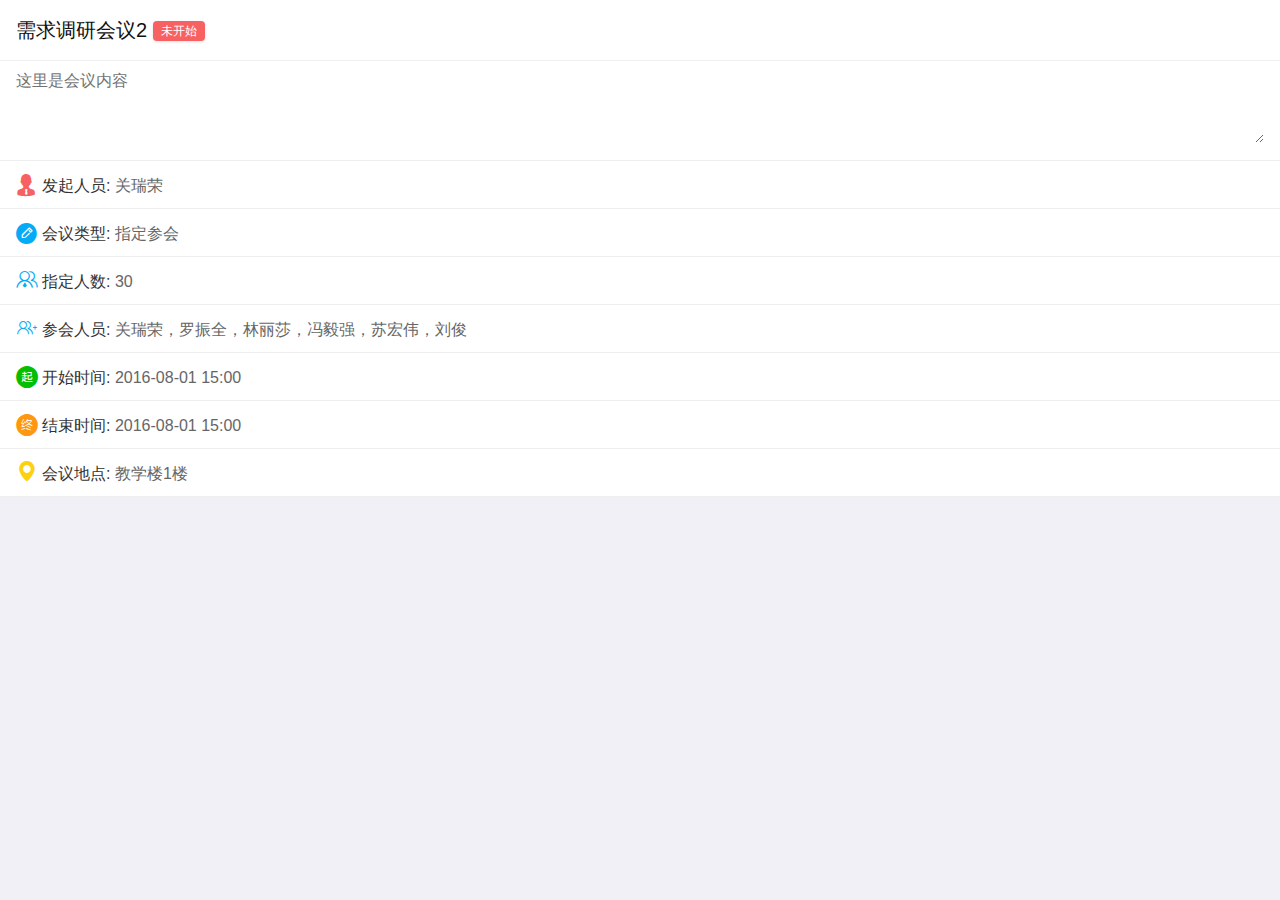
==== index_info_ns.html @ 3e357214 "新建项目" ====
<!doctype html>
<html>
<head>
<meta http-equiv="Content-Type" content="text/html; charset=utf-8" />
<meta name="viewport" content="width=device-width, initial-scale=1, minimum-scale=1, maximum-scale=1">
<title>会议详情</title>
<!--框架css-->
<link  href="css/animate.css" rel="stylesheet" type="text/css"/><!--css3 动画库-->
<link href="css/common_h5.css" rel="stylesheet" type="text/css"/><!--公共css-->
<link href="css/qkyui2.0.css" rel="stylesheet" type="text/css"/><!--ui控件css-->
<link href="css/qkyuih5_theme_cgyy.css" rel="stylesheet" type="text/css"/><!--ui控件主题颜色风格css-->
<!--附加css-->
<link href="css/cgyy.css" rel="stylesheet" type="text/css"/>
<!--公共js-->
<script language="JavaScript" charset="utf-8" src="bil/jquery-1.9.1.min.js"></script>
<!--插件js-->

</head>
<body class="qkybody">


<!--中部标准，一般放列表-->
<div class="qkyh5_main pb0">
	
             <div class="huli wd_100 ub ub-ac  pa_tb18">
                 <div class="meetName fz_20 co_z1">需求调研会议2</div>
                 <a class="meetStateName qkybut hbg  but_red  fz_12 li_he20 brra_4 ml6 cur">未开始</a> 
             </div> 
             <div class="huli ">
             <textarea class="huInput" rows="4" readonly>这里是会议内容</textarea>
             </div>
             <div class=" huli ">
                  <span class="co_z3"><i class="qkyicon mr4 co_red fz_22">&#xe693;</i>发起人员:</span>
                  <span class="sendMan">关瑞荣</span>
             </div>  
             <div class="huli ">
                  <span class="co_z3"><i class="qkyicon mr4 co_bl fz_22">&#xe641;</i>会议类型:</span>
                  <span class="meetType">指定参会</span>
             </div> 
             <div class="huli">
                  <span class="co_z3"><i class="qkyicon mr4 co_bl fz_22">&#xe726;</i>指定人数:</span>
                  <span class="meetType">30</span>
             </div>
             <div class="huli">
                  <span class="co_z3"><i class="qkyicon mr4 co_bl fz_22">&#xe6f9;</i>参会人员:</span>
                  <span class="meetType">关瑞荣，罗振全，林丽莎，冯毅强，苏宏伟，刘俊</span>
             </div>      
             <div class="huli ">
                 <span class="co_z3"><i class="appicon mr4 co_gr fz_22">&#xe606;</i>开始时间:</span>
                 <span class="Stime">2016-08-01 15:00</span>
             </div>
             <div class="huli">
                  <span class="co_z3"><i class="appicon mr4 co_ye fz_22">&#xe605;</i>结束时间:</span>
                  <span class="Etime">2016-08-01 15:00</span>
             </div>
             <div class="huli">
                  <span class="co_z3"><i class="appicon mr4 co_or2 fz_22">&#xe60a;</i>会议地点:</span>
                  <span class="meetAddress">教学楼1楼</span>
             </div>
             <!--<div class="huli">
                  <span class="co_z3"><i class="qkyicon mr4 co_or2 fz_22">&#xe62a;</i>附件列表:</span>
                  <a class="qkybut hbg po_r but_gr brra_4">上传<input type="file" class="ycfile"></a>
                  <table class="hutable mt10">
                  <thead><tr><th>上传者</th><th>文件名称</th><th>操作</th></tr></thead>
                  <tbody>
                  <tr><td>罗严兴</td><td>前期需求调研竞品分析文档.doc</td><td><a href="#">下载</a></td></tr>
                  </tbody>
                  </table>
             </div>-->
             

   
</div>
<!--底部浮动按钮--> 
 <!--<div class="qkyh5_footbg">
   <ul class="footer ub ub-ac t_c">
    	<li class="ub-f1 fz_20"><a href="index_Apply.html" class="co_ff iskuai"><i class="appicon mr4 fz_22">&#xe609;</i>确定</a></li>
    </ul>
</div>
-->

<script>

$(function(){
	
	
})


</script>
</body>
</html>
---- css/common_h5.css ----
@charset "utf-8";
/*************************************************************
基础信息：
	主明：此css为公共应用的样式，包括公共模块样式，和基础样式，一般附加样式请另起css;
	可以添加和修改里面的样式，但得注明版本和更新内容;
	初始化版本号：1.0;
	初始化人员：zwt;
	日期：2016/01/12;
**********************************************************
更新信息：
	更新日期：2016/02/22
	更新人员：zwt
	更新后版本号：2.0
	更新内容：更新更细节的基础样式，把颜色和一些普遍使用到的属性脱出，方便整体调整
**************************************************************	
	更新日期：2016/06/22
	更新人员：zwt
	更新后版本号：2.1
	更新内容：简化框架css，深度定制了一些内外边距	
**************************************************************		
	更新日期：2016/08/11
	更新人员：zwt
	更新后版本号：3.0
	更新内容：新增几项特殊css，新增伪元素清理浮动【clear3】，按需求增加许多档次选择，框架颜色脱离到qkyui.css
**************************************************************/

/*****************************公用图标字体架构*****************************/
@font-face {font-family: "qky_icon";
  src: url('../iconfont/qkyicon_font/iconfont.eot'); /* IE9*/
  src: url('../iconfont/qkyicon_font/iconfont.eot?#iefix') format('embedded-opentype'), /* IE6-IE8 */
  url('../iconfont/qkyicon_font/iconfont.woff') format('woff'), /* chrome, firefox */
  url('../iconfont/qkyicon_font/iconfont.ttf') format('truetype'), /* chrome, firefox, opera, Safari, Android, iOS 4.2+*/
  url('../iconfont/qkyicon_font/iconfont.svg#iconfont') format('svg'); /* iOS 4.1- */
}

.qkyicon {
  font-family:"qky_icon" !important;
  font-size:16px;
  font-style:normal;
  -webkit-font-smoothing: antialiased;
 /*-webkit-text-stroke-width: 0.2px;*/
  -moz-osx-font-smoothing: grayscale;
}

/*各应用独立图标字体架构*/
@font-face {font-family: "app_icon";
  src: url('../iconfont/appicon_font/iconfont.eot'); /* IE9*/
  src: url('../iconfont/appicon_font/iconfont.eot?#iefix') format('embedded-opentype'), /* IE6-IE8 */
  url('../iconfont/appicon_font/iconfont.woff') format('woff'), /* chrome, firefox */
  url('../iconfont/appicon_font/iconfont.ttf') format('truetype'), /* chrome, firefox, opera, Safari, Android, iOS 4.2+*/
  url('../iconfont/appicon_font/iconfont.svg#iconfont') format('svg'); /* iOS 4.1- */
}

.appicon {
  font-family:"app_icon" !important;
  font-size:16px;
  font-style:normal;
  -webkit-font-smoothing: antialiased;
 /*-webkit-text-stroke-width: 0.2px;*/
  -moz-osx-font-smoothing: grayscale;
}


/*****************************盒子dom（移动端专属）*****************************/
.ub{display: -webkit-box !important;display: box !important;position:relative;}
.ub-rev{-webkit-box-direction:reverse;box-direction:reverse;}
.ub-fh{width:100%;}
.ub-fv{height:100%;}
.ub-con{position:absolute;width:100%;height:100%;}
.ub-ac{-webkit-box-align:center;box-align:center;}
.ub-ae{-webkit-box-align:end;box-align:end;}
.ub-pc{-webkit-box-pack:center;box-pack:center;}
.ub-pe{-webkit-box-pack:end;box-pack:end;}
.ub-pj{-webkit-box-pack:justify;box-pack:justify;}
.ub-ver{-webkit-box-orient:vertical;box-orient:vertical;}
.ub-f1{position:relative;-webkit-box-flex: 1; box-flex: 1;}
.ub-f2{position:relative;-webkit-box-flex: 2;box-flex: 2;}
.ub-f3{position:relative;-webkit-box-flex: 3;box-flex: 3;}
.ub-f4{position:relative;-webkit-box-flex: 4;box-flex: 4;}
.ub-f5{position:relative;-webkit-box-flex: 5;box-flex: 5;}
.ub-f6{position:relative;-webkit-box-flex: 6;box-flex: 6;}
.ub-f7{position:relative;-webkit-box-flex: 7;box-flex: 7;}
.ub-f8{position:relative;-webkit-box-flex: 8;box-flex: 8;}
.ub-f9{position:relative;-webkit-box-flex: 9;box-flex: 9;}
.ub-img{-webkit-background-size:contain;background-size:contain;background-repeat:no-repeat;background-position:center;}
.ub-img1{-webkit-background-size:cover;background-size:cover;background-repeat:no-repeat;background-position:center;}
.ub-img2{background-repeat:repeat-x;background-size:auto 100%}
.ub-img3{background-repeat:repeat-y;background-size:100% auto}
.ub-img4{-webkit-background-size:100% auto;background-size:100% auto;background-repeat:no-repeat;background-position:center;}
.ub-img5{-webkit-background-size:auto 100%;background-size:auto 100%;background-repeat:no-repeat;background-position:center;}
.ub-img6{background-repeat:no-repeat;background-position:center;}
.ub-img7{-webkit-background-size:100% 100%;background-size:100% 100%;background-repeat:no-repeat;background-position:center;}


/*****************************基础样式*****************************/
body{ font-size:14px; font-family: Arial,Microsoft YaHei; color:#666666; overflow-x:hidden; width:100%;-webkit-text-stroke: 1px transparent;}
*{ margin:0; padding:0; text-decoration:none; list-style:none; font-weight:normal; outline:none;-webkit-tap-highlight-color: rgba(0,0,0,0);-webkit-tap-highlight-color: transparent;}
h1,h2,h3,h4,h5,h6{ font-weight:normal;}
li,ul{list-style:none; margin:0; padding:0;}
img,button,input,select{ border:0px; outline:none;}
a{ cursor:pointer; text-decoration:none;}
i,em{ font-style:normal;}
textarea,input{ outline:none;}
/*浮动*/
.fl{ float:left!important;}
.fr{ float:right!important;}
/*清除浮动*/
.clear{ clear:both;}
.clear2{ clear:both; zoom:1;}
.clear3:before,.clear3:after{ content: " "; display: table;}
.clear3:after {clear: both;}
/*隐藏*/
.yc{ display:none !important;}
.iskuai{ display:block!important;}
/*文字水平*/
.t_r{ text-align:right!important;}
.t_l{ text-align:left!important;}
.t_c{ text-align: center!important;}
.po_r{ position:relative;}
.lh{ line-height:24px;}



/*****************************特殊css*****************************/
.trn{-webkit-transition: all 0.25s ease-out 0s;-moz-transition: all 0.25s ease-out 0s;transition: all 0.25s ease-out 0s;}/*过度执行动画  ie8以及以下没作用*/
.trn5{-webkit-transition: all 0.5s ease-out 0s;-moz-transition: all 0.5s ease-out 0s;transition: all 0.5s ease-out 0s;}/*过度执行动画  ie8以及以下没作用*/
.r45{transform:rotate(45deg); -webkit-transform:rotate(45deg);-moz-transform:rotate(45deg);}/*旋转45度  ie8以及以下没作用*/
.r90{transform:rotate(90deg); -webkit-transform:rotate(90deg);-moz-transform:rotate(90deg);}/*旋转90度  ie8以及以下没作用*/
.dian3{ overflow:hidden;text-overflow:ellipsis; white-space:nowrap;}/*单行文字超出显示...*/
.t_i{text-indent:2em;}/*段落缩进*/
.mbm{margin:0 auto; display:block; max-width:100%;}/*图片水平居中*/
.bshw{ box-shadow:0 2px 3px #ccc;}
.bshw1{ box-shadow:0 4px 4px #ddd;}
.bshw2{ box-shadow:0 1px 2px #eee;}
.bshw3{box-shadow:0px 2px 3px #eee;-webkit-box-shadow:0px 2px 3px #eee;-moz-box-shadow:0px 2px 3px #eee;}
.bshw4{box-shadow:1px 2px 4px #bbb;-webkit-box-shadow:1px 2px 4px #bbb;-moz-box-shadow:1px 2px 4px #bbb;}
.bsthw{ text-shadow:0 3px 3px #ddd; }/*文字阴影*/
.ycfile {position: absolute;width: 100%;height: 100%;left: 0;top: 0;filter: alpha(opacity=0);opacity: 0;z-index: 66;cursor: pointer;}/*完全透明的上传控件*/
.hbtl{ text-decoration:underline;}/*文字底线*/
.box_b{ box-sizing:border-box;}/*块元素浮动算宽度时，忽略边框和内边距*/
.fz_we{ font-weight:700;}/*文字变粗*/

/*****************************灰度文字颜色*****************************/
.co_z1{ color:#111!important;}/*深灰*/
.co_z3{ color:#333!important;}/*平常灰*/
.co_z6{ color:#666!important;}/*淡灰*/
.co_89{ color:#898989!important;}/*一点灰*/
.co_z9{ color:#999!important;}/*一点灰*/
.co_a2{ color:#a2a2a2!important;}/*一点灰*/
.co_ff{ color:#ffffff!important;}/*白*/

/*****************************灰度背景颜色*****************************/
.ba_z1{ background:#111!important;}
.ba_z3{ background:#333!important;}
.ba_z6{ background:#666!important;}
.ba_z9{ background:#999!important;}
.ba_aa{ background:#aaaaaa!important;}
.ba_bb{ background:#bbbbbb!important;}
.ba_dd{ background:#dddddd!important;}
.ba_ee{ background:#eeeeee!important;}
.ba_f1{ background:#f1f1f1!important;}
.ba_f3{ background:#f3f3f3!important;}
.ba_f5{ background:#f5f5f5!important;}
.ba_f6{ background:#f6f6f6!important;}
.ba_f9{ background:#f9f9f9!important;}
.ba_fa{ background:#fafafa!important;}
.ba_fc{ background:#fcfcfc!important;}
.ba_ff{ background:#ffffff!important;}

/*****************************文字字号*****************************/
.fz_12{ font-size:12px!important;}
.fz_14{ font-size:14px!important;}
.fz_16{ font-size:16px!important;}
.fz_18{ font-size:18px!important;}
.fz_20{ font-size:20px!important;}
.fz_22{ font-size:22px!important;}
.fz_24{ font-size:24px!important;}
.fz_26{ font-size:26px!important;}
.fz_28{ font-size:28px!important;}
.fz_30{ font-size:30px!important;}
.fz_40{ font-size:40px!important;}
.fz_50{ font-size:50px!important;}
.fz_60{ font-size:60px!important;}
.fz_70{ font-size:70px!important;}
.fz_80{ font-size:80px!important;}
.fz_90{ font-size:90px!important;}
.fz_100{ font-size:100px!important;}

/*****************************边框*****************************/
.br_eee{  border-color:#eee!important;}
.br_ddd{ border-color:#ddd!important;}
.br_fff{ border-color:#fff !important;}
.br_f1{ border-color:#f1f1f1!important;}
.br_f9{ border-color:#f9f9f9!important;}
.br_nall{ border:none!important;}
.br_nt{ border-top:none!important;}
.br_nb{ border-bottom:none!important;}
.br_nl{ border-left:none!important;}
.br_nr{ border-right:none!important;}

/*圆角 ie8以及以下没作用*/
.brra_4{ border-radius:4px;-webkit-border-radius:4px;-moz-border-radius:4px;}
.brra_6{ border-radius:6px;-webkit-border-radius:6px;-moz-border-radius:6px;}
.brra_8{ border-radius:8px;-webkit-border-radius:8px;-moz-border-radius:8px;}
.brra_17{ border-radius:17px;-webkit-border-radius:17px;-moz-border-radius:17px;}
.brra_50{ border-radius:50%;-webkit-border-radius:50%;-moz-border-radius:50%;}/*圆形 ie8以及以下没作用*/

/*****************************内边距*****************************/
/*整体8档*/
.pa_6{ padding:6px!important;}
.pa_8{ padding:8px!important;}
.pa_10{ padding:10px!important;}
.pa_12{ padding:12px!important;}
.pa_14{ padding:14px!important;}
.pa_16{ padding:16px!important;}
.pa_18{ padding:18px!important;}
.pa_20{ padding:20px!important;}

/*整体百分比10档*/
.pa_b2{ padding:2%!important;}
.pa_b4{ padding:4%!important;}
.pa_b5{ padding:5%!important;}
.pa_b6{ padding:6%!important;}
.pa_b8{ padding:8%!important;}
.pa_b10{ padding:10%!important;}
.pa_b12{ padding:12%!important;}
.pa_b14{ padding:14%!important;}
.pa_b16{ padding:16%!important;}
.pa_b20{ padding:20%!important;}


/*对立两边8档*/
.pa_tb6{padding-top:6px!important;padding-bottom:6px!important;}
.pa_tb8{padding-top:8px!important;padding-bottom:8px!important;}
.pa_tb10{padding-top:10px!important;padding-bottom:10px!important;}
.pa_tb12{padding-top:12px!important;padding-bottom:12px!important;}
.pa_tb14{padding-top:14px!important;padding-bottom:14px!important;}
.pa_tb16{padding-top:16px!important;padding-bottom:16px!important;}
.pa_tb18{padding-top:18px!important;padding-bottom:18px!important;}
.pa_tb20{padding-top:20px!important;padding-bottom:20px!important;}
.pa_lr6{padding-left:6px!important;padding-right:6px!important;}
.pa_lr8{padding-left:8px!important;padding-right:8px!important;}
.pa_lr10{padding-left:10px!important;padding-right:10px!important;}
.pa_lr12{padding-left:12px!important;padding-right:12px!important;}
.pa_lr14{padding-left:14px!important;padding-right:14px!important;}
.pa_lr16{padding-left:16px!important;padding-right:16px!important;}
.pa_lr18{padding-left:18px!important;padding-right:18px!important;}
.pa_lr20{padding-left:20px!important;padding-right:20px!important;}

/*单边12档*/
.pl26{ padding-left:26px!important;}
.pr26{ padding-right:26px!important;}
.pl20{ padding-left:20px!important;}
.pr20{ padding-right:20px!important;}
.pl18{ padding-left:18px!important;}
.pr18{ padding-right:18px!important;}
.pl16{ padding-left:16px!important;}
.pr16{ padding-right:16px!important;}
.pl14{ padding-left:14px!important;}
.pr14{ padding-right:14px!important;}
.pl12{ padding-left:12px!important;}
.pr12{ padding-right:12px!important;}
.pr10{ padding-right:10px!important;}
.pl10{ padding-left:10px!important;}
.pr8{ padding-right:8px!important;}
.pl8{ padding-left:8px!important;}
.pr6{ padding-right:6px!important;}
.pl6{ padding-left:6px!important;}
.pr4{ padding-right:4px!important;}
.pl4{ padding-left:4px!important;}
.pr2{ padding-right:2px!important;}
.pl2{ padding-left:2px!important;}
.pr0{ padding-right:0px!important;}
.pl0{ padding-left:0px!important;}

.pt26{ padding-top:26px!important;}
.pb26{ padding-bottom:26px!important;}
.pt20{ padding-top:20px!important;}
.pb20{ padding-bottom:20px!important;}
.pt18{ padding-top:18px!important;}
.pb18{ padding-bottom:18px!important;}
.pt16{ padding-top:16px!important;}
.pb16{ padding-bottom:16px!important;}
.pt14{ padding-top:14px!important;}
.pb14{ padding-bottom:14px!important;}
.pt12{ padding-top:12px!important;}
.pb12{ padding-bottom:12px!important;}
.pt10{ padding-top:10px!important;}
.pb10{ padding-bottom:10px!important;}
.pt8{ padding-top:8px!important;}
.pb8{ padding-bottom:8px!important;}
.pt6{ padding-top:6px!important;}
.pb6{ padding-bottom:6px!important;}
.pt4{ padding-top:4px!important;}
.pb4{ padding-bottom:4px!important;}
.pt2{ padding-top:2px!important;}
.pb2{ padding-bottom:2px!important;}
.pt0{ padding-top:0px!important;}
.pb0{ padding-bottom:0px!important;}

/*****************************外边距*****************************/
/*整体8档*/
.ma_6{ margin:6px!important;}
.ma_8{ margin:8px!important;}
.ma_10{ margin:10px!important;}
.ma_12{ margin:12px!important;}
.ma_14{ margin:14px!important;}
.ma_16{ margin:16px!important;}
.ma_18{ margin:18px!important;}
.ma_20{ margin:20px!important;}

/*整体百分比10档*/
.ma_b2{ margin:2%!important;}
.ma_b4{ margin:4%!important;}
.ma_b5{ margin:5%!important;}
.ma_b6{ margin:6%!important;}

.ma_b8{ margin:8%!important;}
.ma_b10{ margin:10%!important;}
.ma_b12{ margin:12%!important;}
.ma_b14{ margin:14%!important;}
.ma_b16{ margin:16%!important;}
.ma_b20{ margin:20%!important;}

/*左右自由，就div水平居中*/
.ma_lrauto{margin-left: auto!important;margin-right:auto!important;}

/*对立两边8档*/
.ma_tb6{margin-top:6px!important;margin-bottom:6px!important;}
.ma_tb8{margin-top:8px!important;margin-bottom:8px!important;}
.ma_tb10{margin-top:10px!important;margin-bottom:10px!important;}
.ma_tb12{madding-top:12px!important;margin-bottom:12px!important;}
.ma_tb14{margin-top:14px!important;margin-bottom:14px!important;}
.ma_tb16{margin-top:16px!important;margin-bottom:16px!important;}
.ma_tb18{margin-top:18px!important;margin-bottom:18px!important;}
.ma_tb20{margin-top:20px!important;margin-bottom:20px!important;}
.ma_lr6{margin-left:6px!important;margin-right:6px!important;}
.ma_lr8{margin-left:8px!important;margin-right:8px!important;}
.ma_lr10{margin-left:10px!important;margin-right:10px!important;}
.ma_lr12{margin-left:12px!important;margin-right:12px!important;}
.ma_lr14{margin-left:14px!important;margin-right:14px!important;}
.ma_lr16{margin-left:16px!important;margin-right:16px!important;}
.ma_lr18{margin-left:18px!important;margin-right:18px!important;}
.ma_lr20{margin-left:20px!important;margin-right:20px!important;}

/*单边12档*/
.ml26{ margin-left:26px!important;}
.mr26{ margin-right:26px!important;}
.ml20{ margin-left:20px!important;}
.mr20{ margin-right:20px!important;}
.ml18{ margin-left:18px!important;}
.mr18{ margin-right:18px!important;}
.ml16{ margin-left:16px!important;}
.mr16{ margin-right:16px!important;}
.mr14{ margin-right:14px!important;}
.ml14{ margin-left:14px!important;}
.mr12{ margin-right:12px!important;}
.ml12{ margin-left:12px!important;}
.mr10{ margin-right:10px!important;}
.ml10{ margin-left:10px!important;}
.mr8{ margin-right:8px!important;}
.ml8{ margin-left:8px!important;}
.mr6{ margin-right:6px!important;}
.ml6{ margin-left:6px!important;}
.mr4{ margin-right:4px!important;}
.ml4{ margin-left:4px!important;}
.mr2{ margin-right:2px!important;}
.ml2{ margin-left:2px!important;}
.mr0{ margin-right:0px!important;}
.ml0{ margin-left:0px!important;}

.mt26{ margin-top:26px!important;}
.mb26{ margin-bottom:26px!important;}
.mt20{ margin-top:20px!important;}
.mb20{ margin-bottom:20px!important;}
.mt18{ margin-top:18px!important;}
.mb18{ margin-bottom:18px!important;}
.mt16{ margin-top:16px!important;}
.mb16{ margin-bottom:16px!important;}
.mt14{ margin-top:14px!important;}
.mb14{ margin-bottom:14px!important;}
.mt12{ margin-top:12px!important;}
.mb12{ margin-bottom:12px!important;}
.mt10{ margin-top:10px!important;}
.mb10{ margin-bottom:10px!important;}
.mt8{ margin-top:8px!important;}
.mb8{ margin-bottom:8px!important;}
.mt6{ margin-top:6px!important;}
.mb6{ margin-bottom:6px!important;}
.mt4{ margin-top:4px!important;}
.mb4{ margin-bottom:4px!important;}
.mt2{ margin-top:2px!important;}
.mb2{ margin-bottom:2px!important;}
.mt0{ margin-top:0px!important;}
.mb0{ margin-bottom:0px!important;}


/*****************************百分比宽度*****************************/
.wd_100{ width:100%!important;}
.wd_98{ width:98%!important;}
.wd_96{ width:96%!important;}
.wd_95{ width:95%!important;}
.wd_94{ width:94%!important;}
.wd_92{ width:92%!important;}
.wd_90{ width:90%!important;}
.wd_88{ width:88%!important;}
.wd_86{ width:86%!important;}
.wd_85{ width:85%!important;}
.wd_84{ width:84%!important;}
.wd_82{ width:82%!important;}
.wd_80{ width:80%!important;}
.wd_78{ width:78%!important;}
.wd_76{ width:76%!important;}
.wd_75{ width:75%!important;}
.wd_74{ width:74%!important;}
.wd_72{ width:72%!important;}
.wd_70{ width:70%!important;}
.wd_68{ width:68%!important;}
.wd_66{ width:66%!important;}
.wd_65{ width:65%!important;}
.wd_64{ width:64%!important;}
.wd_62{ width:62%!important;}
.wd_60{ width:60%!important;}
.wd_58{ width:58%!important;}
.wd_56{ width:56%!important;}
.wd_55{ width:55%!important;}
.wd_54{ width:54%!important;}
.wd_52{ width:52%!important;}
.wd_50{ width:50%!important;}
.wd_48{ width:48%!important;}
.wd_46{ width:46%!important;}
.wd_45{ width:45%!important;}
.wd_44{ width:44%!important;}
.wd_42{ width:42%!important;}
.wd_40{ width:40%!important;}
.wd_38{ width:38%!important;}
.wd_36{ width:36%!important;}
.wd_35{ width:35%!important;}
.wd_34{ width:34%!important;}
.wd_32{ width:32%!important;}
.wd_30{ width:30%!important;}
.wd_28{ width:28%!important;}
.wd_26{ width:26%!important;}
.wd_25{ width:25%!important;}
.wd_24{ width:24%!important;}
.wd_22{ width:22%!important;}
.wd_20{ width:20%!important;}
.wd_18{ width:18%!important;}
.wd_17{ width:17%!important;}
.wd_16{ width:16%!important;}
.wd_15{ width:15%!important;}
.wd_14{ width:14%!important;}
.wd_12{ width:12%!important;}
.wd_10{ width:10%!important;}
.wd_8{ width:8%!important;}
.wd_6{ width:6%!important;}
.wd_5{ width:5%!important;}
.wd_4{ width:4%!important;}
.wd_2{ width:2%!important;}
.wd_1{ width:1%!important;}

/*****************************主框架样式*****************************/

.qkyh5_header{position: fixed;top: 0;left: 0;z-index:9999;width: 100%;}

.qkyh5_barnav{ width:100%;}
.qkyh5_barnav a{ display:block; padding:14px 0 12px; text-align:center; font-size:16px;} 

.qkyh5_search{ padding:10px 4%;}
.qkyh5_search .search_btn{ width:30px; text-align:center; position:absolute; left:0; height:32px; line-height:30px;}
.qkyh5_search input{ padding:0 2%; box-sizing:border-box;}
.qkyh5_search .h18{ height:18px;}
.lcmore{ width:18px; display:none;}
.qkyh5_main{ padding:0 0 60px;}

.qkyh5_footbg{ position:fixed; bottom:0;left:0; width:100%;  z-index:9997; height:52px;}
.footer {position: fixed;bottom:4px;left:2%;width:96%; border-radius:4px;z-index:9997;}
.footer li {height:36px; line-height:36px;}
---- css/qkyui2.0.css ----
@charset "utf-8";
/*************************************************************
基础信息：
	主明：此css全课云ui样式，属于一些组建和控件的统一与各类的样式
	可以添加和修改里面的样式，但得注明版本和更新内容;
	初始化版本号：1.0;
	初始化人员：zwt;
	日期：2016/06/06;
**********************************************************
更新信息：
	更改版本号：2.0;
	更改人员：zwt;
	日期：2016/08/11;
	更改内容：抽出颜色风格到qkyui_theme.css,优化和新增日历，下拉的特殊情况下的样式，增加一些宽度的档位，新增进度条，连体按钮，伸头导航，交互导航，反色背景fhbg按钮等新控件；
**************************************************************/

.qkymain{ padding:6%; background:#fff; border-bottom:1px solid #ddd; border-top:1px solid #ddd;}

/*下拉菜单*/
.qkysel{ line-height:32px; font-size:14px;}
.qkysel.center_l{ width:90%; margin:auto;}
.qkysel .seltxt{height:34px; line-height:34px; margin-right:4px; position:relative;}
.qkysel .seltxt.dingw{width:70px; overflow:hidden;text-overflow:ellipsis; white-space:nowrap; text-align:right;}
.qkysel .seltxt b{ position:absolute; left:-16px; top:0; display:block; height:34px; line-height:44px; width:16px; font-size:20px; text-align: right;}
.qkysel .selshow{  padding-left:14px; cursor:pointer; position:relative;box-sizing:border-box;}
.qkysel .selshow.inp.hicon{ position:relative; z-index:99;}
.qkysel .selshow.inp.hicon .seaicon{ position:absolute; width:32px; height:32px; top:0; left:0; text-align:center; z-index:12;}
.qkysel .selshow.inp.hicon .timeicon{ position:absolute; width:32px; height:32px; top:0; right:0; text-align:center; z-index:12;}
.qkysel .selshow.inp.hicon .u_d{position:absolute; width:32px; height:32px; top:0; right:0; text-align:center; z-index:12;}
.qkysel .selshow.inp.hicon .u_d i{ display:block; text-align:center; font-size:14px; line-height:16px;}
.qkysel .selshow.inp input[type='text'],.qkysel .selshow.inp input[type='date']{ background:none; border:none;  font-size:16px; width:100%; position:relative; z-index:11; font-family: Arial,Microsoft YaHei; outline:none;-webkit-tap-highlight-color: rgba(0,0,0,0);-webkit-tap-highlight-color: transparent; }
.qkysel .selshow.inp textarea{background:none; border:none; min-height:200px;font-family: Arial,Microsoft YaHei; font-size:16px; padding:14px 14px 14px 0; box-sizing:border-box; width:100%;}
.qkysel .selshow a.selectON{ width:85%; padding-right:15%; display:block; position:relative; }
.selicon{ position:absolute; width:15%; text-align:center; display:block; line-height:34px; top:0; right:0;}

.qkysel .optionbox{ position: fixed; width:100%; bottom:0; left:0; z-index:99999999999;transform:translateY(100%);}
.qkysel .optionbox.show{ transform:translateY(0)}
.qkysel .optionbox .zd{ position:absolute; width:100%; height:62px;background:rgba(181,181,181,0.5); top:62px; left:0;}
.qkysel .optionbox a.option{ line-height:62px; height:62px; text-align:center; font-size:16px;display:block; width:100%;}
.qkysel .optionbox .swiper-container{ height:100%;}
.qkysel .optionbox .swiper-slide-active a.option{font-size:22px; }
.h40{height:186px;}
.qkysel .upsel .optionbox{ top:auto; bottom:100%;}
.qkysel .optionbox.scroll{ height:400px;overflow-y:scroll; overflow-x:hidden; }
.qkysel .optionbox div.option{ width:100%;position:relative; z-index:777; margin-bottom:2px; }
.qkysel .optionbox div.option a.twosel{ width:75%; padding-left:5%; margin:0 10%; display:block; line-height:30px; height:30px;}
.qkysel .optionbox2{width:80%; margin:0 auto; display:none;}
.qkysel .optionbox2 a.option2{width:85%; padding-left:5%; margin:0 5%;color:#999;line-height:28px; height:28px; text-align:center;display:block; text-align:left;}



/*按钮*/
.qkybut{ padding:0 8px; text-align:center; line-height:32px; height:32px; font-size:14px; display:inline-block; box-sizing:border-box;}
.qkybut{-webkit-transition: all 0.25s ease-out 0s;-moz-transition: all 0.25s ease-out 0s;transition: all 0.25s ease-out 0s;}
.qkybut.li_he40{height:40px; line-height:40px;}
.qkybut.li_he48{height:48px; line-height:48px;}
.qkybut.li_he20{height:20px; line-height:20px;}



/*连体按钮*/
.qkybut_lt{text-align:center;}
.qkybut_lt a{ display:block; float:left; height:35px; line-height:35px; background:#fff; padding:0 16px; border:1px solid #13b1bb;text-align:center; color:#13b1bb; font-size:14px;}
.qkybut_lt a.st{ border-radius:6px 0 0 6px; margin-left:8px; border-right:none;}
.qkybut_lt a.mi{}
.qkybut_lt a.en{ border-radius:0 6px 6px 0;border-left:none;}
.qkybut_lt a:hover,.qkybut_lt a.cur{ background:#13b1bb; color:#fff;}
.qkybut_lt.center{ width:100%;}
.qkybut_lt.center a{ display:inline-block; float:none; margin-left:-4px;}

/*分页*/
.qkypage{ text-align:center; margin:0 auto 10px; }
.qkypage a{ display:inline-block; height:28px; line-height:28px; padding:0 12px;  margin:0 3px;border-radius:2px}
.qkypage a.no{ cursor:default;}


/*弹窗基础样式*/
.qky_maskbox{ position: fixed; z-index:999999999; top:0; left:0; width:100%; height:100%; display:none;}
.qky_maskbg{position:fixed; z-index:999999999; top:0; left:0; width:100%; height:100%;}
.qky_maskmian{ position: absolute; z-index:9999999999; width:80%; border-radius:4px;  }
.qky_maskmian{-webkit-transition: all 0.25s ease-out 0s;-moz-transition: all 0.25s ease-out 0s;transition: all 0.25s ease-out 0s;}
.qky_masktit{ height:46px; line-height:46px; font-size:22px; position:relative;text-align:center; margin-top:8px;}
.qky_maskcont{ width:100%;box-sizing:border-box;}
.qky_maskcont.sigtext{ width:100%; padding:20px 0 30px; text-align:center; font-size:18px;display:block;}
.qky_maskbuts{ width:100%;}
.qky_maskbuts a{ display:block; height:50px; line-height:50px; font-size:18px; text-align:center; border-radius:0 0 4px 0;}
.qky_maskbuts a.one{ border-radius:0 0 0 4px;}

/*自主复选框*/
.qkychbox{ width:14px; height:14px; border-radius:2px; display:inline-block !important; line-height:15px; text-align:center;}
.qkychbox i{ font-size:12px; }
.qkychbox.w16{ width:16px; height:16px; line-height:17px;}
.qkychbox.w18{ width:18px; height:18px; line-height:19px;}
.qkychbox.w20{ width:20px; height:20px; line-height:21px;}
.h34{ margin:8px 0;}
.qkychbox.h34{ margin-right:4px; display:block;}
.qkychbox.yuan{ width:16px; height:16px; line-height:17px; border-radius:50%;}

/*文本框*/
.qkytextarea{ width:100%; box-sizing:border-box;}
.qkytextarea .ta_tit{ font-size:14px; height:30px; line-height:32px; width:100%; text-align:left; position:relative;}
.qkytextarea .ta_tit.dingw{width:70px; overflow:hidden;text-overflow:ellipsis; white-space:nowrap; text-align:right;}
.qkytextarea .ta_tit b{ position:absolute; left:-16px; top:0; display:block; height:34px; line-height:44px; width:16px; font-size:20px; text-align: right;}
.qkytextarea textarea{  width:92%;font-family: Arial,Microsoft YaHei; padding:12px; font-size:12px;  line-height:20px; height:140px;}
.qkytextarea.float .ta_tit{ width:auto; float:left;margin-right:4px;}
.qkytextarea.float textarea{ width:auto; float:left; min-height:120px; }
.qkytextarea textarea.XL{ width:210px; padding: 6px 10px;}
.qkytextarea.p100 textarea{ width:88%; box-sizing:border-box;padding: 6px 10px; font-size:14px;}
.qkyh1{ width:100%; padding:8px 0; text-align:center; font-size:20px; position:relative;}
.qkyi_close{ position:absolute; width:46px; height:46px; text-align:center; line-height:40px; top:0; left:0;}
.qkyi_close i{ font-size:24px;}

/*日历*/
.qky_calendar{width:100%;padding:10px; position: fixed; bottom:0; left:0; z-index:99999; display:none; box-sizing:border-box;}
.qky_calsel{ height:32px; line-height:32px; font-size:14px;}
.qky_calsel .calselshow{ width:62px; cursor:pointer; position:relative;}
.qky_calsel .calselshow.MS77{ width:77px;}
.qky_calsel .calselshow a.calselectON{ width:80%; padding:0 10%; display:block;}
.qky_calsel .caloptionbox{ position:absolute; width:100%; top:100%; left:-1px; display:none; z-index:666;}
.qky_calsel .caloptionbox.scroll{ height:300px; overflow-y:scroll; overflow-x:hidden;}
.qky_calsel .caloptionbox a.option{ line-height:28px; height:28px; text-align:center; font-size:14px; display:block; margin:1px 0; width:90%; padding:0 5%;}
.qky_calsel .upsel .caloptionbox{ top:auto; bottom:100%;}
.qky_calendar .showdate{ height:34px; line-height:34px; font-size:16px; }
.qky_cal_tab{ width:100%;  }
.qky_cal_tab th{ padding:8px 0;font-size:14px;}
.qky_cal_tab td{  text-align:center;font-size:14px; border:1px  solid;border-top:none; border-left:none;}
.qky_cal_tab td a{ display:block; padding:6px 0; }


/*交互导航*/
.qkynav{ width:100%; }
.qkynav label{ font-size:16px; display:block; position: relative; height:40px; line-height:40px; width:100%; box-sizing:border-box; text-align:center; cursor:pointer;}
.qkynav label i{ font-size:18px;}
.qkynav label a{ position:absolute; width:16px; height:16px; line-height:16px; top:13px; right:16px;}
.qkynav label a i{ font-size:14px;}
.qkynav ul{ width:100%; display:none;}
.qkynav ul li{ width:100%; text-align:center; font-size:14px;  height:36px; line-height:36px; cursor:pointer;}

/*伸头导航*/
.qkynav_zu{ width:100%;}
.qkynav_zu a{ margin-right:2px; background:#fdd010; float:left; display:block; padding:10px 16px; color:#fff; font-size:18px; border-radius:6px 6px 0 0;}
.qkynav_zu a:hover,.qkynav_zu a.cur{ background:#f98222;}

/*表格基础样式*/
.qkytable{ width:100%;}
.qkytable th{ padding:8px 0; font-size:14px;}
.qkytable td{  text-align:center; padding:10px 0; font-size:14px;border:1px solid; border-top:none; border-left:none;  line-height:32px;}
.qkytable.type2 td{line-height: normal;}
.qkytable.type3 th{box-shadow: none;  padding:12px 0;}
.qkytable.type3 tr.uptit th{font-size:18px;margin-left:1px;}
.qkytable.type3 td{line-height: normal;padding:7px 0;}

/*进度条*/
.qkyProgress{ width:100px; height:10px; border:1px solid #ddd; border-radiu:2px; position:relative; margin-right:36px;}
.qkyProgress_zi{ width:0%; height:100%; background:#00bb9a;border-radiu:2px; }
.qkyProgress_show{position:absolute; width:30px; text-align:center; color:#666; top:0; right:-36px; height:100%; line-height:10px;}


.qkydate_lr{ width:100%;}
.date_lbut,.date_rbut{ color:#333; border-radius:6px; padding:8px 0; margin:0 16px; color:#04be02;}
.date_cal input{ width:100%; height:32px; line-height:32px; background:none; text-align:center; color:#04be02; font-size:18px; border:none;}
---- css/qkyuih5_theme_cgyy.css ----
@charset "utf-8";
/* CSS Document */
/*************************************************************
基础信息：
	主明：此css全课云ui主题风格，一个应用用一套主题风格，也可以同用一套主题风格，按需求来定，
	命名规则为：前面以 "qkyuih5_theme_"开头，后面加上对应应用的简写拼音，比如名师工作室的主题风格就为"qkyui_theme_ms.css"
	初始化版本号：1.0;
	初始化人员：zwt;
	日期：2016/08/11;
***************************************************************/

/***********文字颜色风格**********/
.co_bl{ color:#04acf7 !important;}/*蓝*/
.co_bl2{ color:#3fc1fd !important;}/*蓝2（淡）*/
.co_sbl{ color:#3e4659 !important;}/*超深蓝*/
.co_ye{ color:#ff9710!important;}/*黄*/
.co_ye2{ color:#ff9804!important;}/*黄2（淡）*/
.co_gr{ color:#04be02!important;}/*绿*/
.co_gr2{ color:#71bb2a!important;}/*绿2（淡）*/
.co_or{ color:#f98222!important;}/*橘*/
.co_or2{ color:#fdd010!important;}/*橘2（淡）*/
.co_red{ color:#f86161 !important;}/*红*/

/***********背景颜色风格**********/
.ba_bl{ background:#04acf7 !important;}/*蓝*/
.ba_bl2{ background:#3fc1fd !important;}/*蓝2（淡）*/
.ba_sbl{ background:#7d828f !important;}/*蓝2（淡）*/
.ba_ye{ background:#ff9710!important;}/*黄*/
.ba_ye2{ background:#e76847!important;}/*黄2（淡）*/
.ba_gr{ background:#04be02!important;}/*绿*/
.ba_gr2{ background:#32b754!important;}/*绿2（淡）*/
.ba_or{ background:#f98222!important;}/*橘*/
.ba_or2{ background:#fdd010!important;}/*橘2（淡）*/
.ba_red{ background:#f86161 !important;}/*红*/

/***********边颜色**********/
.brc_bl{ border-color:#04acf7 !important;}/*蓝*/
.brc_bl2{ border-color:#3fc1fd !important;}/*蓝2（淡）*/
.brc_sbl{ border-color:#7d828f !important;}/*蓝2（淡）*/
.brc_ye{ border-color:#ff9710!important;}/*黄*/
.brc_ye2{ border-color:#e76847!important;}/*黄2（淡）*/
.brc_gr{ border-color:#04be02!important;}/*绿*/
.brc_gr2{ border-color:#32b754!important;}/*绿2（淡）*/
.brc_or{ border-color:#f98222!important;}/*橘*/
.brc_or2{ border-color:#fdd010!important;}/*橘2（淡）*/
.brc_red{ border-color:#f86161 !important;}/*红*/

/************************************qkyui颜色风格制定***************************/
.qkybody{ background:#f1f0f6;}
.qkyh5_header{ box-shadow:0 1px 3px #ddd;}
.qkyh5_header.noshadow{box-shadow:none;}
.qkyh5_barnav{border-top:1px solid #d8d8d8; background:#fff;}
.qkyh5_barnav a{color:#666; border-bottom:2px solid #fff;} 
.qkyh5_barnav a.cur{ border-color:#04be02; color:#04be02}
.qkyh5_search{background: #f1f0f6;}
.lcmore{color:#666;}
.lcmore.on{ color:#2eb8eb;}
.qkyh5_footbg{background:#f1f0f6;}
.footer {background:#04be02; color:#fff; box-shadow:0 0 4px #eee;}
.footer li {background:url(../images/footbgline.gif) no-repeat 0 center;}
.footer li:first-of-type{ background:none;}
.footer.cur{ background:#F0A942;}

/*下拉颜色风格制定*/
.qkysel{color:#666;}
.qkysel .selftxt{background:#a2a2a2; color:#fff;}
.qkysel .seltxt b{ color:#E70509 !important;}
.qkysel .selshow{ border:1px solid #eee; background: url(../images/selicon.png) no-repeat 96% center #fff;}
.qkysel .selshow.upsel{ background-image: url(../images/seliconup.png)}
.qkysel .selshow.onlybt{border:none; border-bottom:1px solid #eee;}
.qkysel .selshow.inp{ background:#fff;}
.qkysel .selshow.inp.hicon{ background:#fff;}
.qkysel .selshow.inp.hicon .timeicon{ color:#c4c4c4;}
.qkysel .selshow.inp.hicon .u_d{color:#00bb9a;}
.qkysel .selshow.inp.hicon .u_d i.noc{ color:#888;}
.qkysel .selshow.inp input[type='text'],.qkysel .selshow.inp input[type='date']{color:#666; }
.qkysel .optionbox{background:rgba(59,58,64,0.8);}
.qkysel .optionbox a.option{color:#fff;}
/*.qkysel .optionbox a.option:hover,.qkysel .optionbox a.option.cur{ font-size:22px; background:rgba(181,181,181,0.5);}*/
.qkysel .optionbox div.option a.twosel{  border-bottom:1px solid #eee;background: url(../images/selicon.png) no-repeat 98% center #fff;}
.qkysel .optionbox2 a.option2:hover{background:#00bb9a; color:#fff;}

/*平行输入框和按颜色风格制定钮*/
.qkyinp{background:#fcfcfc; border:1px solid #ececec;}
.qkyinp .inptext input{color:#666;}
.qkyinp .inpbut a{color:#666; }


/*按钮颜色风格制定*/
.qkybut{ box-shadow:0 1px 3px #e1e1e1;}
.qkybut.lk{border:1px solid; background:#fff !important; }
.qkybut.hbg{ color:#fff !important; }
.qkybut.but_bl{ background:#04acf7 ;color:#04acf7;border-color:#04acf7;}/*蓝*/
.qkybut.but_bl2{ background:#3fc1fd ;color:#3fc1fd; border-color:#3fc1fd;}/*蓝2（淡）*/
.qkybut.but_sbl{ background:#7d828f ;color:#7d828f; border-color:#7d828f;}/*深蓝*/
.qkybut.but_ye{ background:#ff9710;color:#ff9710; border-color:#ff9710;}/*黄*/
.qkybut.but_ye2{ background:#e76847;color:#e76847;border-color:#e76847;}/*黄2（淡）*/
.qkybut.but_gr{ background:#04be02;color:#04be02;border-color:#04be02;}/*绿*/
.qkybut.but_gr2{ background:#32b754;color:#32b754; border-color:#32b754;}/*绿2（淡）*/
.qkybut.but_or{ background:#f98222;color:#f98222;border-color:#f98222;}/*橘*/
.qkybut.but_or2{ background:#fdd010;color:#fdd010;border-color:#fdd010;}/*橘2（淡）*/
.qkybut.but_red{ background:#f86161;color:#f86161;border-color:#f86161;}/*红*/

.qkybut.hbg:hover{box-shadow:0 1px 4px #ddd; background:#576b95; border-color:#576b95;}
.qkybut.lk:hover{box-shadow:0 1px 4px #ddd; border-color:#576b95; color:#576b95;}


.qkybut.tline{border-top:1px  solid #f6f6f6;color:#00bb9a; background:#fafafa;}
.qkybut.tline:hover{ color:#fff; background:#00bb9a;border-color:#00bb9a;}
.qkybut.bline{ border-bottom:4px  solid #fff;color:#00bb9a; background:#fff;}
.qkybut.bline:hover,.qkybut.bline.cur{background:#fff;border-color:#ffae00; color:#ffae00;}

/*连体按钮颜色风格制定*/
.qkybut_lt a{background:#fff;border:1px solid #13b1bb;color:#13b1bb;}
.qkybut_lt a:hover,.qkybut_lt a.cur{ background:#13b1bb; color:#fff;}


/*分页颜色风格制定*/
.qkypage a{ border:1px solid #ddd;background:#fff; color:#666; }
.qkypage a.cur,.qkypage a:hover{ background:#2b9b89; color:#fff; border-color:#2b9b89;}
.qkypage a.no{ color:#aaa; border-color: #eee; background:#fff;}


/*弹窗基础颜色风格制定*/

.qky_maskbg{background: url(../images/bg100.png);}
.qky_maskmian{background:#fff;}
.qky_masktit{  color:#19181e;}
.qky_maskcont .sigtext{color:#7f7f81; }
.qky_maskbuts{border-top:1px solid #ddd;}
.qky_maskbuts a.one{ border-right:1px solid #ddd; color:#7f7f81;}
.qky_maskbuts a:hover{ background:#fafafa;}



/*自主复选框颜色风格制定*/
.qkychbox{ background:#fff; border:1px solid #ccc;color:#fff;}
.qkychbox i{color:#fff !important;}
.qkychbox.cur{ background:#04be02; border-color:#04be02;}
.qkychbox.type2.cur{ border-color:#04be02; color:#04be02; background:#fff;}


/*文本框颜色风格制定*/
.qkytextarea .ta_tit{ color:#666; }
.qkytextarea textarea{ background:#fff; border:1px solid #eee; color:#a2a2a2;}
.qkytextarea.p100 textarea{ color:#666;}
.qkyh1{color:#666;}


/*日历颜色风格制定*/
.qky_calendar{background:#fff;box-shadow:0 2px 4px #c8c8c8; border:1px solid #eee;}
.qky_calsel{color:#666;}
.qky_calsel .calselshow{ border:1px solid #ececec; background: url(../images/selicon.png) no-repeat 96% center #fafafa;}
.qky_calsel .calselshow.upsel{ background-image: url(../images/seliconup.png)}
.qky_calsel .caloptionbox{background:#fff; border:1px solid #ececec;}
.qky_calsel .caloptionbox a.option{ color:#777; background:#fff;}
.qky_calsel .caloptionbox a.option:hover{ background:#04be02; color:#fff;}
.qky_calendar .showdate{ color:#04be02;}
.qky_cal_tab th{ background:#04be02; color:#fff; box-shadow:0 2px 4px #c8c8c8;}
.qky_cal_tab td{ color:#666; border-color:#f1f1f1;}
.qky_cal_tab tr td:first-of-type{ border-left:1px solid #f1f1f1;}
.qky_cal_tab td .today{ background:#079805; color:#fff;}
.qky_cal_tab td .oldday{ background:#e6e6e6;}
.qky_cal_tab td a[type='news']:hover,.qky_cal_tab td a.cur{ background:#04be02;color:#fff;}


/*交互导航颜色风格制定*/
.qkynav{ background:#fff;}
.qkynav label{ color:#00bb9a; border-bottom:1px solid #f1f1f1;}
.qkynav ul li{color:#666; height:36px;}
.qkynav ul li.cur{ color:#00bb9a;}

/*伸头导航颜色风格制定*/
.qkynav_zu a{background:#717171;color:#fff;}
.qkynav_zu a:hover,.qkynav_zu a.cur{ background:#71bb2a;}

/*表格基础颜色风格制定*/
.qkytable th{ background:#7e8390; color:#fff;  box-shadow:0 2px 4px #c8c8c8;}
.qkytable tr.even td{ background:#f6f6f6;}
.qkytable td{ color:#a2a2a2;  border-color:#f1f1f1; background:#e9eaf1}
.qkytable td.one{ border-left:1px solid #f1f1f1;}
.qkytable.type2 th{background:#b5c334;box-shadow:0 2px 4px #839010;}
.qkytable.type2 tr.even td{ background:#fffcf4;}
.qkytable.type3 th{background:#ffedc6;box-shadow: none; color:#eda363;border-right:1px solid #ffe3a8; }
.qkytable.type3 tr.uptit th{ background:#26747d; border-color:#26747d; color:#fff; }
.qkytable.type3 td{border-color:#ffe3a8;}
.qkytable.type3 tr.even td{ background:#fffcf4;}
.qkytable.qian_color th{background:#82d6db;box-shadow:0 1px 4px #ffffff; }

.qkytit_box.so{ border-bottom:1px solid #eee;}
.qkytit_box.da{ border-bottom:1px dashed #eee;}
---- css/cgyy.css ----
@charset "utf-8";
/* CSS Document */

.cg_li{ width:100%; background:#fff; border-bottom:1px solid #ddd; box-sizing:border-box;}
.cg_lis{-webkit-transition: all 0.25s ease-out 0s;-moz-transition: all 0.25s ease-out 0s;transition: all 0.25s ease-out 0s;}
.cgli_infobox{padding:12px 4%;}
.cgli_img{ width:30%;}
.cgli_img img{ width:100%;}
.cgli_cont{color:#939393;}
.cgli_icon{ width:20px; height:20px; text-align:center; line-height:20px; color:#939393;}
.cgli_butbox{ width:100%; border-top:1px solid #ddd;}
.cgli_butbox a{ display:block; height:50px; line-height:50px; font-size:20px; text-align:center;}
.cgli_butbox a.one{ border-right:1px solid #ddd;}

.isok{ background:#04be02; color:#fff; padding:6px 10px; position:absolute; border-radius:4px; right:16px; bottom:16px;}
.isok:hover{ background:#08b322}
.isok.cur{ background:#F0A942;}
.isend{ background:#f9f9f9;}
.isend *{ color:#999 !important;}
.timesel{ display:block; background:#f1f1f1;  border-radius:4px; padding:4px 12px; margin:0 4px 10px 0; color:#a2a2a2;  font-size:14pz; text-align:center;}
.timesel.cur{ background:#04be02; color:#fff;}

.huli{ padding:10px 16px; box-sizing:border-box; background:#fff; width:100%; border-bottom:1px  solid #eee;line-height:24px; font-size:16px;}
.huInput{ border:none; width:100%; box-sizing:border-box; color:#737373; font-size:16px; border-radius:6px; font-family: Arial,Microsoft YaHei;}
.hutable{ border-spacing: 0;border-collapse: collapse; width:100%;}
.hutable tr th{ border:1px solid #ddd; padding:5px; background:#f5f5f5;}
.hutable tr td{ border:1px solid #ddd; padding:5px;}

.hu_nodata{ padding:6% 0;}
.hu_nodata i{ display:block; margin:auto; text-align:center;}
.hu_nodata span{display:block; text-align:center; font-size:16px; color:#737373; padding:16px;}
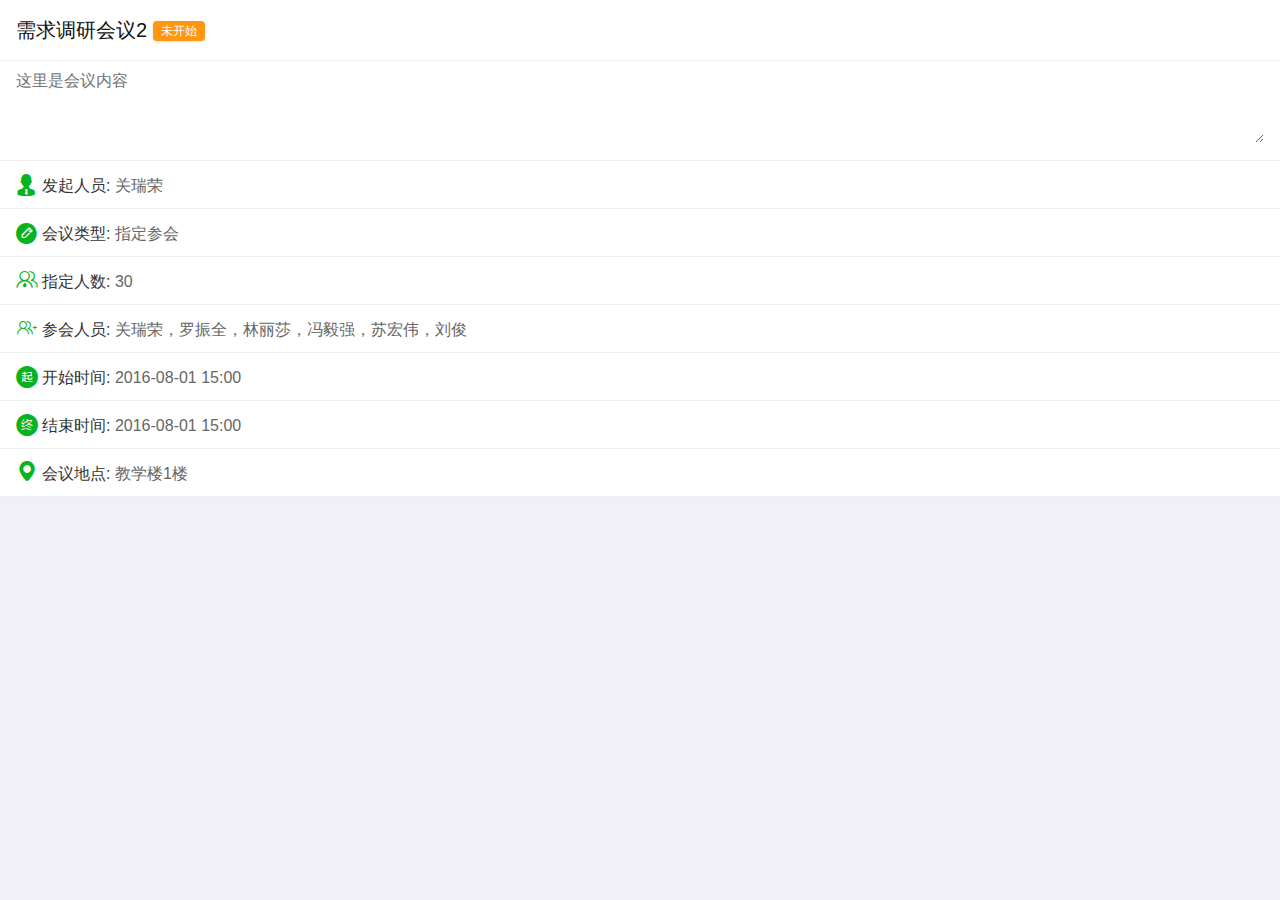
==== commit 5f7f71b7: "修改颜色" ====
--- a/index_info_ns.html
+++ b/index_info_ns.html
@@ -24,7 +24,7 @@
 	
              <div class="huli wd_100 ub ub-ac  pa_tb18">
                  <div class="meetName fz_20 co_z1">需求调研会议2</div>
-                 <a class="meetStateName qkybut hbg  but_red  fz_12 li_he20 brra_4 ml6 cur">未开始</a> 
+                 <a class="meetStateName qkybut hbg  but_ye  fz_12 li_he20 brra_4 ml6 cur">未开始</a> 
              </div> 
              <div class="huli ">
              <textarea class="huInput" rows="4" readonly>这里是会议内容</textarea>
--- a/css/cgyy.css
+++ b/css/cgyy.css
@@ -15,12 +15,12 @@
 .isok{ background:#04be02; color:#fff; padding:6px 10px; position:absolute; border-radius:4px; right:16px; bottom:16px;}
 .isok:hover{ background:#08b322}
 .isok.cur{ background:#F0A942;}
-.isend{ background:#f9f9f9;}
-.isend *{ color:#999 !important;}
+
 .timesel{ display:block; background:#f1f1f1;  border-radius:4px; padding:4px 12px; margin:0 4px 10px 0; color:#a2a2a2;  font-size:14pz; text-align:center;}
 .timesel.cur{ background:#04be02; color:#fff;}
 
 .huli{ padding:10px 16px; box-sizing:border-box; background:#fff; width:100%; border-bottom:1px  solid #eee;line-height:24px; font-size:16px;}
+.huli i{ color:#08b322!important}
 .huInput{ border:none; width:100%; box-sizing:border-box; color:#737373; font-size:16px; border-radius:6px; font-family: Arial,Microsoft YaHei;}
 .hutable{ border-spacing: 0;border-collapse: collapse; width:100%;}
 .hutable tr th{ border:1px solid #ddd; padding:5px; background:#f5f5f5;}
@@ -28,4 +28,10 @@
 
 .hu_nodata{ padding:6% 0;}
 .hu_nodata i{ display:block; margin:auto; text-align:center;}
-.hu_nodata span{display:block; text-align:center; font-size:16px; color:#737373; padding:16px;}+.hu_nodata span{display:block; text-align:center; font-size:16px; color:#737373; padding:16px;}
+
+.huTitle{ color:#232323;}
+.huTitle i{ color:#08b322;}
+
+.isend{ background:#f9f9f9;}
+.isend *,.isend i{ color:#999 !important;}
